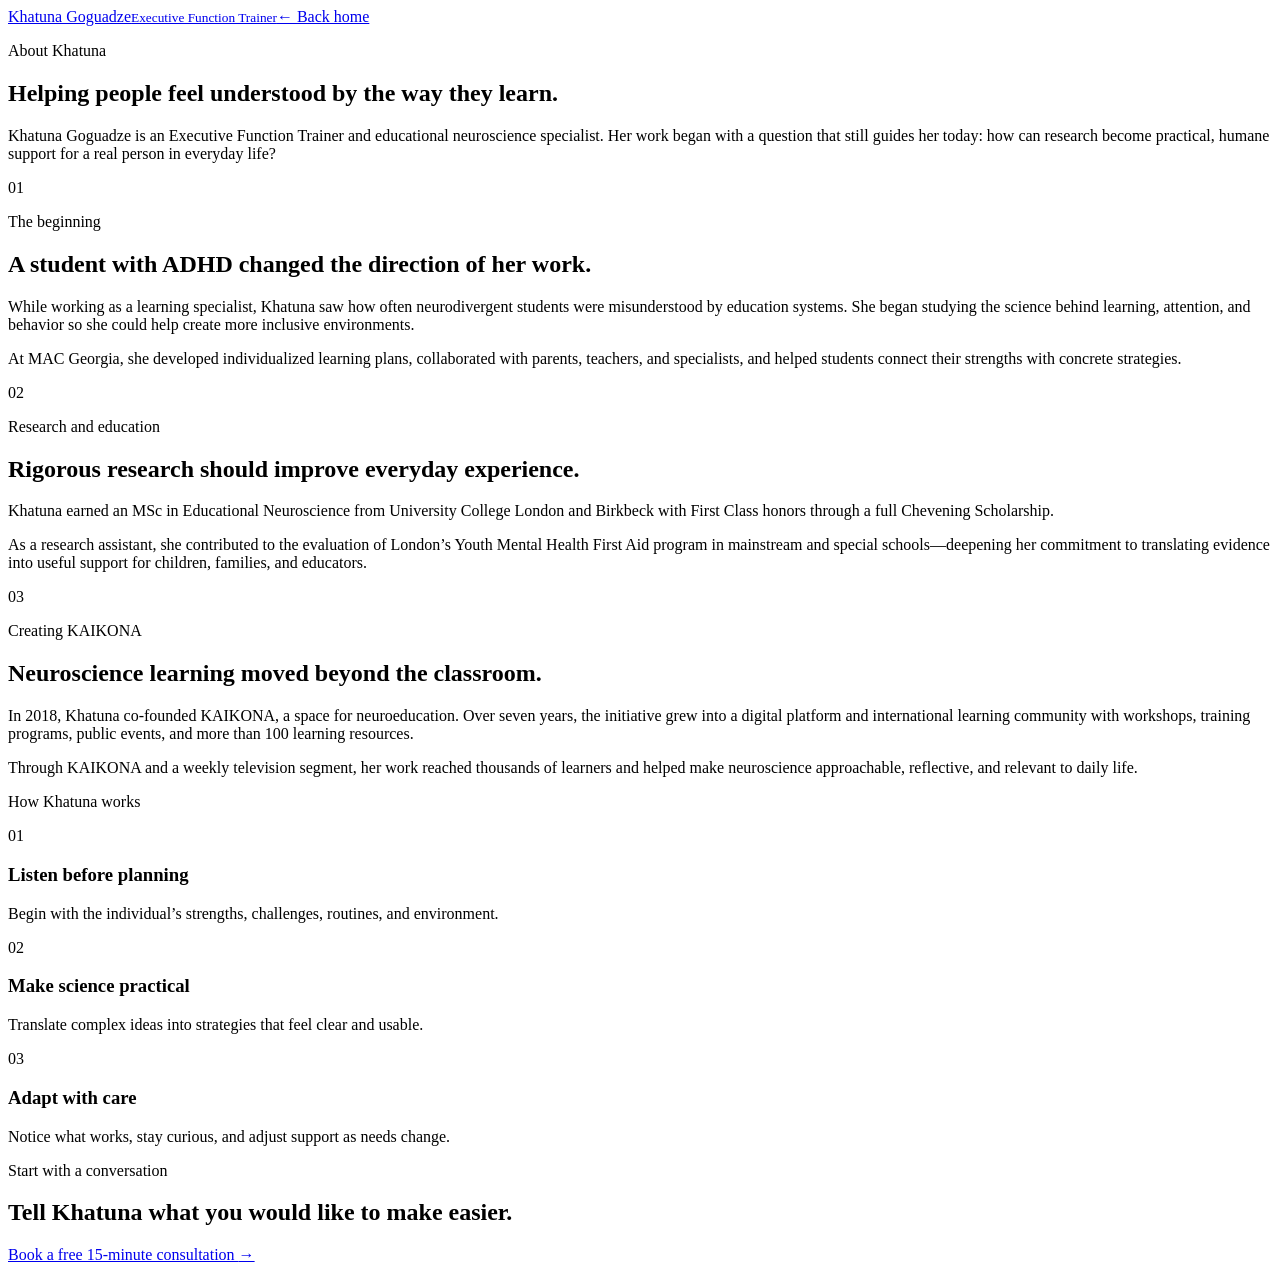
==== about/index.html @ c10b7c5e "Support GitHub Pages subpath" ====
<!DOCTYPE html><html lang="en"><head><meta charSet="utf-8"/><meta name="viewport" content="width=device-width, initial-scale=1"/><link rel="stylesheet" href="/khatuna-goguadze/assets/index-TvldgPn5.css" data-rsc-css-href="/khatuna-goguadze/assets/index-TvldgPn5.css" data-precedence="vite-rsc/importer-resources"/><link rel="modulepreload" href="/khatuna-goguadze/assets/layout-segment-context-DGzH27dS.js" crossorigin=""/><link rel="modulepreload" href="/khatuna-goguadze/assets/rolldown-runtime-S-ySWqyJ.js" crossorigin=""/><link rel="modulepreload" href="/khatuna-goguadze/assets/index-D3ob8epa.js" crossorigin=""/><link rel="modulepreload" href="/khatuna-goguadze/assets/framework-CXnKph_e.js" crossorigin=""/><link rel="modulepreload" href="/khatuna-goguadze/assets/link-ikyh3zmi.js" crossorigin=""/><link rel="modulepreload" href="/khatuna-goguadze/assets/query-CMEgHEdo.js" crossorigin=""/><title>About Khatuna Goguadze | Executive Function Trainer</title><meta name="description" content="Learn about Khatuna Goguadze&#x27;s background in educational neuroscience, inclusive learning, and practical executive-function support."/><meta name="keywords" content="executive function trainer,educational neuroscience,memory and focus support,ADHD executive function support"/><meta name="author" content="Khatuna Goguadze"/><meta name="robots" content="index, follow"/><meta property="og:title" content="About Khatuna Goguadze"/><meta property="og:description" content="Educational neuroscience translated into practical, humane support for everyday learning, focus, and memory."/><meta property="og:url" content="https://khatuna-goguadze.rezoro.chatgpt.site/about"/><meta name="twitter:card" content="summary_large_image"/><meta name="twitter:title" content="Khatuna Goguadze | Executive Function Trainer"/><meta name="twitter:description" content="Neuroscience-informed support for memory, focus, and executive function."/><meta name="twitter:image" content="https://khatuna-goguadze.rezoro.chatgpt.site/og.jpg"/><link rel="canonical" href="https://khatuna-goguadze.rezoro.chatgpt.site/about"/><script>self.__VINEXT_RSC_PARAMS__={}</script><script>self.__VINEXT_RSC_NAV__={"pathname":"/about","searchParams":[]}</script><link rel="modulepreload" href="/khatuna-goguadze/assets/index-D3ob8epa.js" />
</head><body><script type="application/ld+json">{"@context":"https://schema.org","@type":"Person","name":"Khatuna Goguadze","url":"https://khatuna-goguadze.rezoro.chatgpt.site","image":"https://khatuna-goguadze.rezoro.chatgpt.site/images/khatuna-goguadze.jpg","jobTitle":"Executive Function Trainer","description":"Educational neuroscience specialist offering practical executive-function support for children, people navigating ADHD-related challenges, and older adults.","knowsAbout":["Executive function","Educational neuroscience","ADHD support","Memory and attention"],"alumniOf":[{"@type":"CollegeOrUniversity","name":"University College London"},{"@type":"CollegeOrUniversity","name":"Birkbeck, University of London"}]}</script><main class="about-page"><header class="project-header"><a href="/khatuna-goguadze/#top" class="brand"><span class="brand-name">Khatuna Goguadze<small>Executive Function Trainer</small></span></a><a href="/khatuna-goguadze/#about" class="back-link">← Back home</a></header><section class="about-page-hero"><div class="about-page-portrait"><div class="portrait-image" role="img" aria-label="Portrait of Khatuna Goguadze"></div></div><div class="about-page-intro"><p class="eyebrow">About Khatuna</p><h1>Helping people feel understood by the way they learn.</h1><p>Khatuna Goguadze is an Executive Function Trainer and educational neuroscience specialist. Her work began with a question that still guides her today: how can research become practical, humane support for a real person in everyday life?</p></div></section><section class="story-section"><div class="story-number">01</div><p class="eyebrow">The beginning</p><div><h2>A student with ADHD changed the direction of her work.</h2><p>While working as a learning specialist, Khatuna saw how often neurodivergent students were misunderstood by education systems. She began studying the science behind learning, attention, and behavior so she could help create more inclusive environments.</p><p>At MAC Georgia, she developed individualized learning plans, collaborated with parents, teachers, and specialists, and helped students connect their strengths with concrete strategies.</p></div></section><section class="story-section dark-story"><div class="story-number">02</div><p class="eyebrow">Research and education</p><div><h2>Rigorous research should improve everyday experience.</h2><p>Khatuna earned an MSc in Educational Neuroscience from University College London and Birkbeck with First Class honors through a full Chevening Scholarship.</p><p>As a research assistant, she contributed to the evaluation of London’s Youth Mental Health First Aid program in mainstream and special schools—deepening her commitment to translating evidence into useful support for children, families, and educators.</p></div></section><section class="story-section"><div class="story-number">03</div><p class="eyebrow">Creating KAIKONA</p><div><h2>Neuroscience learning moved beyond the classroom.</h2><p>In 2018, Khatuna co-founded KAIKONA, a space for neuroeducation. Over seven years, the initiative grew into a digital platform and international learning community with workshops, training programs, public events, and more than 100 learning resources.</p><p>Through KAIKONA and a weekly television segment, her work reached thousands of learners and helped make neuroscience approachable, reflective, and relevant to daily life.</p></div></section><section class="about-values"><p class="eyebrow">How Khatuna works</p><div><article><span>01</span><h3>Listen before planning</h3><p>Begin with the individual’s strengths, challenges, routines, and environment.</p></article><article><span>02</span><h3>Make science practical</h3><p>Translate complex ideas into strategies that feel clear and usable.</p></article><article><span>03</span><h3>Adapt with care</h3><p>Notice what works, stay curious, and adjust support as needs change.</p></article></div></section><section class="about-page-cta"><p class="eyebrow">Start with a conversation</p><h2>Tell Khatuna what you would like to make easier.</h2><a class="button button-large" href="mailto:khato.goguadze@gmail.com?subject=Free%2015-minute%20consultation&amp;body=Hello%20Khatuna%2C%0A%0AI%20would%20like%20to%20schedule%20a%20free%2015-minute%20consultation.">Book a free 15-minute consultation <span aria-hidden="true">→</span></a></section></main><script id="_R_">import("/khatuna-goguadze/assets/index-D3ob8epa.js")</script></body></html><script>self.__VINEXT_RSC_CHUNKS__=self.__VINEXT_RSC_CHUNKS__||[];self.__VINEXT_RSC_CHUNKS__.push("2:I[\"8c0f216c4604\",[],\"Children\",1]\n3:I[\"15c18cfaeeff\",[],\"LayoutSegmentProvider\",1]\n4:I[\"8c0f216c4604\",[],\"Slot\",1]\n5:I[\"593f344dc510\",[],\"RedirectBoundary\",1]\n:HL[\"/khatuna-goguadze/assets/index-TvldgPn5.css\",\"style\"]\n")</script><script>self.__VINEXT_RSC_CHUNKS__=self.__VINEXT_RSC_CHUNKS__||[];self.__VINEXT_RSC_CHUNKS__.push("0:{\"__route\":\"route:/about\",\"__interceptionContext\":null,\"__layoutIds\":[\"layout:/\"],\"__rootLayout\":\"/\",\"page:/about\":\"$L1\",\"layout:/\":[[[[\"$\",\"link\",\"css:/khatuna-goguadze/assets/index-TvldgPn5.css\",{\"rel\":\"stylesheet\",\"precedence\":\"vite-rsc/importer-resources\",\"href\":\"/khatuna-goguadze/assets/index-TvldgPn5.css\",\"data-rsc-css-href\":\"/khatuna-goguadze/assets/index-TvldgPn5.css\"}],\"$undefined\"],[\"$\",\"html\",null,{\"lang\":\"en\",\"children\":[\"$\",\"body\",null,{\"children\":[[\"$\",\"script\",null,{\"type\":\"application/ld+json\",\"dangerouslySetInnerHTML\":{\"__html\":\"{\\\"@context\\\":\\\"https://schema.org\\\",\\\"@type\\\":\\\"Person\\\",\\\"name\\\":\\\"Khatuna Goguadze\\\",\\\"url\\\":\\\"https://khatuna-goguadze.rezoro.chatgpt.site\\\",\\\"image\\\":\\\"https://khatuna-goguadze.rezoro.chatgpt.site/images/khatuna-goguadze.jpg\\\",\\\"jobTitle\\\":\\\"Executive Function Trainer\\\",\\\"description\\\":\\\"Educational neuroscience specialist offering practical executive-function support for children, people navigating ADHD-related challenges, and older adults.\\\",\\\"knowsAbout\\\":[\\\"Executive function\\\",\\\"Educational neuroscience\\\",\\\"ADHD support\\\",\\\"Memory and attention\\\"],\\\"alumniOf\\\":[{\\\"@type\\\":\\\"CollegeOrUniversity\\\",\\\"name\\\":\\\"University College London\\\"},{\\\"@type\\\":\\\"CollegeOrUniversity\\\",\\\"name\\\":\\\"Birkbeck, University of London\\\"}]}\"}}],[\"$\",\"$L2\",null,{}]]}]}]],null],\"route:/about\":[[[\"$\",\"meta\",null,{\"charSet\":\"utf-8\"}],[[\"$\",\"title\",\"0\",{\"children\":\"About Khatuna Goguadze | Executive Function Trainer\"}],[\"$\",\"meta\",\"1\",{\"name\":\"description\",\"content\":\"Learn about Khatuna Goguadze's background in educational neuroscience, inclusive learning, and practical executive-function support.\"}],[\"$\",\"meta\",\"2\",{\"name\":\"keywords\",\"content\":\"executive function trainer,educational neuroscience,memory and focus support,ADHD executive function support\"}],[\"$\",\"meta\",\"3\",{\"name\":\"author\",\"content\":\"Khatuna Goguadze\"}],[\"$\",\"meta\",\"4\",{\"name\":\"robots\",\"content\":\"index, follow\"}],[\"$\",\"meta\",\"5\",{\"property\":\"og:title\",\"content\":\"About Khatuna Goguadze\"}],[\"$\",\"meta\",\"6\",{\"property\":\"og:description\",\"content\":\"Educational neuroscience translated into practical, humane support for everyday learning, focus, and memory.\"}],[\"$\",\"meta\",\"7\",{\"property\":\"og:url\",\"content\":\"https://khatuna-goguadze.rezoro.chatgpt.site/about\"}],[\"$\",\"meta\",\"8\",{\"name\":\"twitter:card\",\"content\":\"summary_large_image\"}],[\"$\",\"meta\",\"9\",{\"name\":\"twitter:title\",\"content\":\"Khatuna Goguadze | Executive Function Trainer\"}],[\"$\",\"meta\",\"10\",{\"name\":\"twitter:description\",\"content\":\"Neuroscience-informed support for memory, focus, and executive function.\"}],[\"$\",\"meta\",\"11\",{\"name\":\"twitter:image\",\"content\":\"https://khatuna-goguadze.rezoro.chatgpt.site/og.jpg\"}],[\"$\",\"link\",\"12\",{\"rel\":\"canonical\",\"href\":\"https://khatuna-goguadze.rezoro.chatgpt.site/about\"}]],[[\"$\",\"meta\",\"0\",{\"name\":\"viewport\",\"content\":\"width=device-width, initial-scale=1\"}]]],[\"$\",\"$L3\",null,{\"segmentMap\":{\"children\":[\"about\"]},\"children\":[\"$\",\"$L4\",null,{\"id\":\"layout:/\",\"parallelSlots\":\"$undefined\",\"children\":[\"$\",\"$L5\",null,{\"children\":[\"$\",\"$L3\",null,{\"segmentMap\":{\"children\":[]},\"children\":[\"$\",\"$L4\",null,{\"id\":\"page:/about\"}]}]}]}]}]],\"__layoutFlags\":{\"layout:/\":\"s\"},\"__artifactCompatibility\":{\"schemaVersion\":1,\"graphVersion\":\"app-route-graph:pxgtdg7iy2mv\",\"deploymentVersion\":\"b48afe8f-22c6-4207-8d89-408ee0035b2b\",\"appElementsSchemaVersion\":1,\"rscPayloadSchemaVersion\":1,\"rootBoundaryId\":\"/\",\"renderEpoch\":null}}\n6:I[\"c2747888630f\",[],\"default\",1]\n")</script><script>self.__VINEXT_RSC_CHUNKS__=self.__VINEXT_RSC_CHUNKS__||[];self.__VINEXT_RSC_CHUNKS__.push("1:[\"$\",\"main\",null,{\"className\":\"about-page\",\"children\":[[\"$\",\"header\",null,{\"className\":\"project-header\",\"children\":[[\"$\",\"$L6\",null,{\"className\":\"brand\",\"href\":\"/khatuna-goguadze/#top\",\"children\":[\"$\",\"span\",null,{\"className\":\"brand-name\",\"children\":[\"Khatuna Goguadze\",[\"$\",\"small\",null,{\"children\":\"Executive Function Trainer\"}]]}]}],[\"$\",\"$L6\",null,{\"className\":\"back-link\",\"href\":\"/khatuna-goguadze/#about\",\"children\":\"← Back home\"}]]}],[\"$\",\"section\",null,{\"className\":\"about-page-hero\",\"children\":[[\"$\",\"div\",null,{\"className\":\"about-page-portrait\",\"children\":[\"$\",\"div\",null,{\"className\":\"portrait-image\",\"role\":\"img\",\"aria-label\":\"Portrait of Khatuna Goguadze\"}]}],[\"$\",\"div\",null,{\"className\":\"about-page-intro\",\"children\":[[\"$\",\"p\",null,{\"className\":\"eyebrow\",\"children\":\"About Khatuna\"}],[\"$\",\"h1\",null,{\"children\":\"Helping people feel understood by the way they learn.\"}],[\"$\",\"p\",null,{\"children\":\"Khatuna Goguadze is an Executive Function Trainer and educational neuroscience specialist. Her work began with a question that still guides her today: how can research become practical, humane support for a real person in everyday life?\"}]]}]]}],[\"$\",\"section\",null,{\"className\":\"story-section\",\"children\":[[\"$\",\"div\",null,{\"className\":\"story-number\",\"children\":\"01\"}],[\"$\",\"p\",null,{\"className\":\"eyebrow\",\"children\":\"The beginning\"}],[\"$\",\"div\",null,{\"children\":[[\"$\",\"h2\",null,{\"children\":\"A student with ADHD changed the direction of her work.\"}],[\"$\",\"p\",null,{\"children\":\"While working as a learning specialist, Khatuna saw how often neurodivergent students were misunderstood by education systems. She began studying the science behind learning, attention, and behavior so she could help create more inclusive environments.\"}],[\"$\",\"p\",null,{\"children\":\"At MAC Georgia, she developed individualized learning plans, collaborated with parents, teachers, and specialists, and helped students connect their strengths with concrete strategies.\"}]]}]]}],[\"$\",\"section\",null,{\"className\":\"story-section dark-story\",\"children\":[[\"$\",\"div\",null,{\"className\":\"story-number\",\"children\":\"02\"}],[\"$\",\"p\",null,{\"className\":\"eyebrow\",\"children\":\"Research and education\"}],[\"$\",\"div\",null,{\"children\":[[\"$\",\"h2\",null,{\"children\":\"Rigorous research should improve everyday experience.\"}],[\"$\",\"p\",null,{\"children\":\"Khatuna earned an MSc in Educational Neuroscience from University College London and Birkbeck with First Class honors through a full Chevening Scholarship.\"}],[\"$\",\"p\",null,{\"children\":\"As a research assistant, she contributed to the evaluation of London’s Youth Mental Health First Aid program in mainstream and special schools—deepening her commitment to translating evidence into useful support for children, families, and educators.\"}]]}]]}],[\"$\",\"section\",null,{\"className\":\"story-section\",\"children\":[[\"$\",\"div\",null,{\"className\":\"story-number\",\"children\":\"03\"}],[\"$\",\"p\",null,{\"className\":\"eyebrow\",\"children\":\"Creating KAIKONA\"}],[\"$\",\"div\",null,{\"children\":[[\"$\",\"h2\",null,{\"children\":\"Neuroscience learning moved beyond the classroom.\"}],[\"$\",\"p\",null,{\"children\":\"In 2018, Khatuna co-founded KAIKONA, a space for neuroeducation. Over seven years, the initiative grew into a digital platform and international learning community with workshops, training programs, public events, and more than 100 learning resources.\"}],[\"$\",\"p\",null,{\"children\":\"Through KAIKONA and a weekly television segment, her work reached thousands of learners and helped make neuroscience approachable, reflective, and relevant to daily life.\"}]]}]]}],[\"$\",\"section\",null,{\"className\":\"about-values\",\"children\":[[\"$\",\"p\",null,{\"className\":\"eyebrow\",\"children\":\"How Khatuna works\"}],[\"$\",\"div\",null,{\"children\":[[\"$\",\"article\",null,{\"children\":[[\"$\",\"span\",null,{\"children\":\"01\"}],[\"$\",\"h3\",null,{\"children\":\"Listen before planning\"}],[\"$\",\"p\",null,{\"children\":\"Begin with the individual’s strengths, challenges, routines, and environment.\"}]]}],[\"$\",\"article\",null,{\"children\":[[\"$\",\"span\",null,{\"children\":\"02\"}],[\"$\",\"h3\",null,{\"children\":\"Make science practical\"}],[\"$\",\"p\",null,{\"children\":\"Translate complex ideas into strategies that feel clear and usable.\"}]]}],\"$L7\"]}]]}],\"$L8\"]}]\n7:[\"$\",\"article\",null,{\"children\":[[\"$\",\"span\",null,{\"children\":\"03\"}],[\"$\",\"h3\",null,{\"children\":\"Adapt with care\"}],[\"$\",\"p\",null,{\"children\":\"Notice what works, stay curious, and adjust support as needs change.\"}]]}]\n")</script><script>self.__VINEXT_RSC_CHUNKS__=self.__VINEXT_RSC_CHUNKS__||[];self.__VINEXT_RSC_CHUNKS__.push("8:[\"$\",\"section\",null,{\"className\":\"about-page-cta\",\"children\":[[\"$\",\"p\",null,{\"className\":\"eyebrow\",\"children\":\"Start with a conversation\"}],[\"$\",\"h2\",null,{\"children\":\"Tell Khatuna what you would like to make easier.\"}],[\"$\",\"a\",null,{\"className\":\"button button-large\",\"href\":\"mailto:khato.goguadze@gmail.com?subject=Free%2015-minute%20consultation\u0026body=Hello%20Khatuna%2C%0A%0AI%20would%20like%20to%20schedule%20a%20free%2015-minute%20consultation.\",\"children\":[\"Book a free 15-minute consultation \",[\"$\",\"span\",null,{\"aria-hidden\":\"true\",\"children\":\"→\"}]]}]]}]\n")</script><script>self.__VINEXT_RSC_DONE__=true</script>
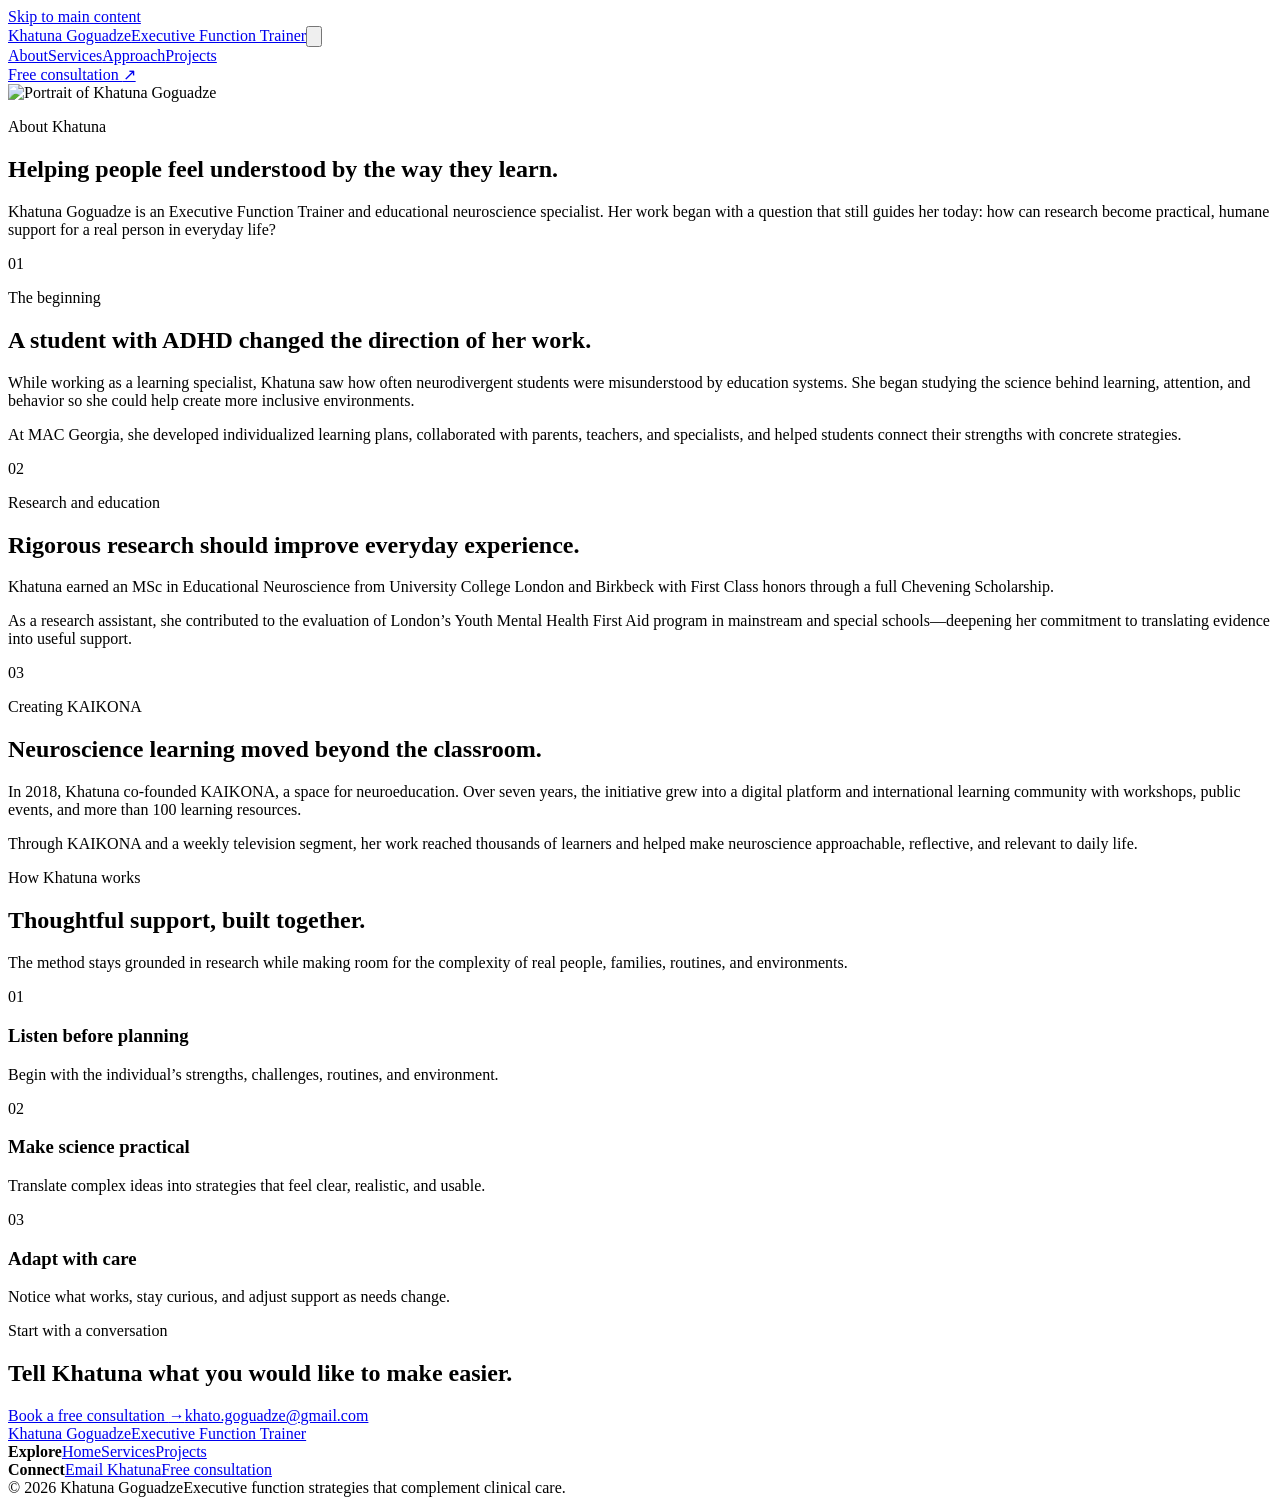
==== commit f617e4f1: "Redesign website UX and visual system" ====
--- a/about/index.html
+++ b/about/index.html
@@ -1,2 +1,15 @@
-<!DOCTYPE html><html lang="en"><head><meta charSet="utf-8"/><meta name="viewport" content="width=device-width, initial-scale=1"/><link rel="stylesheet" href="/khatuna-goguadze/assets/index-TvldgPn5.css" data-rsc-css-href="/khatuna-goguadze/assets/index-TvldgPn5.css" data-precedence="vite-rsc/importer-resources"/><link rel="modulepreload" href="/khatuna-goguadze/assets/layout-segment-context-DGzH27dS.js" crossorigin=""/><link rel="modulepreload" href="/khatuna-goguadze/assets/rolldown-runtime-S-ySWqyJ.js" crossorigin=""/><link rel="modulepreload" href="/khatuna-goguadze/assets/index-D3ob8epa.js" crossorigin=""/><link rel="modulepreload" href="/khatuna-goguadze/assets/framework-CXnKph_e.js" crossorigin=""/><link rel="modulepreload" href="/khatuna-goguadze/assets/link-ikyh3zmi.js" crossorigin=""/><link rel="modulepreload" href="/khatuna-goguadze/assets/query-CMEgHEdo.js" crossorigin=""/><title>About Khatuna Goguadze | Executive Function Trainer</title><meta name="description" content="Learn about Khatuna Goguadze&#x27;s background in educational neuroscience, inclusive learning, and practical executive-function support."/><meta name="keywords" content="executive function trainer,educational neuroscience,memory and focus support,ADHD executive function support"/><meta name="author" content="Khatuna Goguadze"/><meta name="robots" content="index, follow"/><meta property="og:title" content="About Khatuna Goguadze"/><meta property="og:description" content="Educational neuroscience translated into practical, humane support for everyday learning, focus, and memory."/><meta property="og:url" content="https://khatuna-goguadze.rezoro.chatgpt.site/about"/><meta name="twitter:card" content="summary_large_image"/><meta name="twitter:title" content="Khatuna Goguadze | Executive Function Trainer"/><meta name="twitter:description" content="Neuroscience-informed support for memory, focus, and executive function."/><meta name="twitter:image" content="https://khatuna-goguadze.rezoro.chatgpt.site/og.jpg"/><link rel="canonical" href="https://khatuna-goguadze.rezoro.chatgpt.site/about"/><script>self.__VINEXT_RSC_PARAMS__={}</script><script>self.__VINEXT_RSC_NAV__={"pathname":"/about","searchParams":[]}</script><link rel="modulepreload" href="/khatuna-goguadze/assets/index-D3ob8epa.js" />
-</head><body><script type="application/ld+json">{"@context":"https://schema.org","@type":"Person","name":"Khatuna Goguadze","url":"https://khatuna-goguadze.rezoro.chatgpt.site","image":"https://khatuna-goguadze.rezoro.chatgpt.site/images/khatuna-goguadze.jpg","jobTitle":"Executive Function Trainer","description":"Educational neuroscience specialist offering practical executive-function support for children, people navigating ADHD-related challenges, and older adults.","knowsAbout":["Executive function","Educational neuroscience","ADHD support","Memory and attention"],"alumniOf":[{"@type":"CollegeOrUniversity","name":"University College London"},{"@type":"CollegeOrUniversity","name":"Birkbeck, University of London"}]}</script><main class="about-page"><header class="project-header"><a href="/khatuna-goguadze/#top" class="brand"><span class="brand-name">Khatuna Goguadze<small>Executive Function Trainer</small></span></a><a href="/khatuna-goguadze/#about" class="back-link">← Back home</a></header><section class="about-page-hero"><div class="about-page-portrait"><div class="portrait-image" role="img" aria-label="Portrait of Khatuna Goguadze"></div></div><div class="about-page-intro"><p class="eyebrow">About Khatuna</p><h1>Helping people feel understood by the way they learn.</h1><p>Khatuna Goguadze is an Executive Function Trainer and educational neuroscience specialist. Her work began with a question that still guides her today: how can research become practical, humane support for a real person in everyday life?</p></div></section><section class="story-section"><div class="story-number">01</div><p class="eyebrow">The beginning</p><div><h2>A student with ADHD changed the direction of her work.</h2><p>While working as a learning specialist, Khatuna saw how often neurodivergent students were misunderstood by education systems. She began studying the science behind learning, attention, and behavior so she could help create more inclusive environments.</p><p>At MAC Georgia, she developed individualized learning plans, collaborated with parents, teachers, and specialists, and helped students connect their strengths with concrete strategies.</p></div></section><section class="story-section dark-story"><div class="story-number">02</div><p class="eyebrow">Research and education</p><div><h2>Rigorous research should improve everyday experience.</h2><p>Khatuna earned an MSc in Educational Neuroscience from University College London and Birkbeck with First Class honors through a full Chevening Scholarship.</p><p>As a research assistant, she contributed to the evaluation of London’s Youth Mental Health First Aid program in mainstream and special schools—deepening her commitment to translating evidence into useful support for children, families, and educators.</p></div></section><section class="story-section"><div class="story-number">03</div><p class="eyebrow">Creating KAIKONA</p><div><h2>Neuroscience learning moved beyond the classroom.</h2><p>In 2018, Khatuna co-founded KAIKONA, a space for neuroeducation. Over seven years, the initiative grew into a digital platform and international learning community with workshops, training programs, public events, and more than 100 learning resources.</p><p>Through KAIKONA and a weekly television segment, her work reached thousands of learners and helped make neuroscience approachable, reflective, and relevant to daily life.</p></div></section><section class="about-values"><p class="eyebrow">How Khatuna works</p><div><article><span>01</span><h3>Listen before planning</h3><p>Begin with the individual’s strengths, challenges, routines, and environment.</p></article><article><span>02</span><h3>Make science practical</h3><p>Translate complex ideas into strategies that feel clear and usable.</p></article><article><span>03</span><h3>Adapt with care</h3><p>Notice what works, stay curious, and adjust support as needs change.</p></article></div></section><section class="about-page-cta"><p class="eyebrow">Start with a conversation</p><h2>Tell Khatuna what you would like to make easier.</h2><a class="button button-large" href="mailto:khato.goguadze@gmail.com?subject=Free%2015-minute%20consultation&amp;body=Hello%20Khatuna%2C%0A%0AI%20would%20like%20to%20schedule%20a%20free%2015-minute%20consultation.">Book a free 15-minute consultation <span aria-hidden="true">→</span></a></section></main><script id="_R_">import("/khatuna-goguadze/assets/index-D3ob8epa.js")</script></body></html><script>self.__VINEXT_RSC_CHUNKS__=self.__VINEXT_RSC_CHUNKS__||[];self.__VINEXT_RSC_CHUNKS__.push("2:I[\"8c0f216c4604\",[],\"Children\",1]\n3:I[\"15c18cfaeeff\",[],\"LayoutSegmentProvider\",1]\n4:I[\"8c0f216c4604\",[],\"Slot\",1]\n5:I[\"593f344dc510\",[],\"RedirectBoundary\",1]\n:HL[\"/khatuna-goguadze/assets/index-TvldgPn5.css\",\"style\"]\n")</script><script>self.__VINEXT_RSC_CHUNKS__=self.__VINEXT_RSC_CHUNKS__||[];self.__VINEXT_RSC_CHUNKS__.push("0:{\"__route\":\"route:/about\",\"__interceptionContext\":null,\"__layoutIds\":[\"layout:/\"],\"__rootLayout\":\"/\",\"page:/about\":\"$L1\",\"layout:/\":[[[[\"$\",\"link\",\"css:/khatuna-goguadze/assets/index-TvldgPn5.css\",{\"rel\":\"stylesheet\",\"precedence\":\"vite-rsc/importer-resources\",\"href\":\"/khatuna-goguadze/assets/index-TvldgPn5.css\",\"data-rsc-css-href\":\"/khatuna-goguadze/assets/index-TvldgPn5.css\"}],\"$undefined\"],[\"$\",\"html\",null,{\"lang\":\"en\",\"children\":[\"$\",\"body\",null,{\"children\":[[\"$\",\"script\",null,{\"type\":\"application/ld+json\",\"dangerouslySetInnerHTML\":{\"__html\":\"{\\\"@context\\\":\\\"https://schema.org\\\",\\\"@type\\\":\\\"Person\\\",\\\"name\\\":\\\"Khatuna Goguadze\\\",\\\"url\\\":\\\"https://khatuna-goguadze.rezoro.chatgpt.site\\\",\\\"image\\\":\\\"https://khatuna-goguadze.rezoro.chatgpt.site/images/khatuna-goguadze.jpg\\\",\\\"jobTitle\\\":\\\"Executive Function Trainer\\\",\\\"description\\\":\\\"Educational neuroscience specialist offering practical executive-function support for children, people navigating ADHD-related challenges, and older adults.\\\",\\\"knowsAbout\\\":[\\\"Executive function\\\",\\\"Educational neuroscience\\\",\\\"ADHD support\\\",\\\"Memory and attention\\\"],\\\"alumniOf\\\":[{\\\"@type\\\":\\\"CollegeOrUniversity\\\",\\\"name\\\":\\\"University College London\\\"},{\\\"@type\\\":\\\"CollegeOrUniversity\\\",\\\"name\\\":\\\"Birkbeck, University of London\\\"}]}\"}}],[\"$\",\"$L2\",null,{}]]}]}]],null],\"route:/about\":[[[\"$\",\"meta\",null,{\"charSet\":\"utf-8\"}],[[\"$\",\"title\",\"0\",{\"children\":\"About Khatuna Goguadze | Executive Function Trainer\"}],[\"$\",\"meta\",\"1\",{\"name\":\"description\",\"content\":\"Learn about Khatuna Goguadze's background in educational neuroscience, inclusive learning, and practical executive-function support.\"}],[\"$\",\"meta\",\"2\",{\"name\":\"keywords\",\"content\":\"executive function trainer,educational neuroscience,memory and focus support,ADHD executive function support\"}],[\"$\",\"meta\",\"3\",{\"name\":\"author\",\"content\":\"Khatuna Goguadze\"}],[\"$\",\"meta\",\"4\",{\"name\":\"robots\",\"content\":\"index, follow\"}],[\"$\",\"meta\",\"5\",{\"property\":\"og:title\",\"content\":\"About Khatuna Goguadze\"}],[\"$\",\"meta\",\"6\",{\"property\":\"og:description\",\"content\":\"Educational neuroscience translated into practical, humane support for everyday learning, focus, and memory.\"}],[\"$\",\"meta\",\"7\",{\"property\":\"og:url\",\"content\":\"https://khatuna-goguadze.rezoro.chatgpt.site/about\"}],[\"$\",\"meta\",\"8\",{\"name\":\"twitter:card\",\"content\":\"summary_large_image\"}],[\"$\",\"meta\",\"9\",{\"name\":\"twitter:title\",\"content\":\"Khatuna Goguadze | Executive Function Trainer\"}],[\"$\",\"meta\",\"10\",{\"name\":\"twitter:description\",\"content\":\"Neuroscience-informed support for memory, focus, and executive function.\"}],[\"$\",\"meta\",\"11\",{\"name\":\"twitter:image\",\"content\":\"https://khatuna-goguadze.rezoro.chatgpt.site/og.jpg\"}],[\"$\",\"link\",\"12\",{\"rel\":\"canonical\",\"href\":\"https://khatuna-goguadze.rezoro.chatgpt.site/about\"}]],[[\"$\",\"meta\",\"0\",{\"name\":\"viewport\",\"content\":\"width=device-width, initial-scale=1\"}]]],[\"$\",\"$L3\",null,{\"segmentMap\":{\"children\":[\"about\"]},\"children\":[\"$\",\"$L4\",null,{\"id\":\"layout:/\",\"parallelSlots\":\"$undefined\",\"children\":[\"$\",\"$L5\",null,{\"children\":[\"$\",\"$L3\",null,{\"segmentMap\":{\"children\":[]},\"children\":[\"$\",\"$L4\",null,{\"id\":\"page:/about\"}]}]}]}]}]],\"__layoutFlags\":{\"layout:/\":\"s\"},\"__artifactCompatibility\":{\"schemaVersion\":1,\"graphVersion\":\"app-route-graph:pxgtdg7iy2mv\",\"deploymentVersion\":\"b48afe8f-22c6-4207-8d89-408ee0035b2b\",\"appElementsSchemaVersion\":1,\"rscPayloadSchemaVersion\":1,\"rootBoundaryId\":\"/\",\"renderEpoch\":null}}\n6:I[\"c2747888630f\",[],\"default\",1]\n")</script><script>self.__VINEXT_RSC_CHUNKS__=self.__VINEXT_RSC_CHUNKS__||[];self.__VINEXT_RSC_CHUNKS__.push("1:[\"$\",\"main\",null,{\"className\":\"about-page\",\"children\":[[\"$\",\"header\",null,{\"className\":\"project-header\",\"children\":[[\"$\",\"$L6\",null,{\"className\":\"brand\",\"href\":\"/khatuna-goguadze/#top\",\"children\":[\"$\",\"span\",null,{\"className\":\"brand-name\",\"children\":[\"Khatuna Goguadze\",[\"$\",\"small\",null,{\"children\":\"Executive Function Trainer\"}]]}]}],[\"$\",\"$L6\",null,{\"className\":\"back-link\",\"href\":\"/khatuna-goguadze/#about\",\"children\":\"← Back home\"}]]}],[\"$\",\"section\",null,{\"className\":\"about-page-hero\",\"children\":[[\"$\",\"div\",null,{\"className\":\"about-page-portrait\",\"children\":[\"$\",\"div\",null,{\"className\":\"portrait-image\",\"role\":\"img\",\"aria-label\":\"Portrait of Khatuna Goguadze\"}]}],[\"$\",\"div\",null,{\"className\":\"about-page-intro\",\"children\":[[\"$\",\"p\",null,{\"className\":\"eyebrow\",\"children\":\"About Khatuna\"}],[\"$\",\"h1\",null,{\"children\":\"Helping people feel understood by the way they learn.\"}],[\"$\",\"p\",null,{\"children\":\"Khatuna Goguadze is an Executive Function Trainer and educational neuroscience specialist. Her work began with a question that still guides her today: how can research become practical, humane support for a real person in everyday life?\"}]]}]]}],[\"$\",\"section\",null,{\"className\":\"story-section\",\"children\":[[\"$\",\"div\",null,{\"className\":\"story-number\",\"children\":\"01\"}],[\"$\",\"p\",null,{\"className\":\"eyebrow\",\"children\":\"The beginning\"}],[\"$\",\"div\",null,{\"children\":[[\"$\",\"h2\",null,{\"children\":\"A student with ADHD changed the direction of her work.\"}],[\"$\",\"p\",null,{\"children\":\"While working as a learning specialist, Khatuna saw how often neurodivergent students were misunderstood by education systems. She began studying the science behind learning, attention, and behavior so she could help create more inclusive environments.\"}],[\"$\",\"p\",null,{\"children\":\"At MAC Georgia, she developed individualized learning plans, collaborated with parents, teachers, and specialists, and helped students connect their strengths with concrete strategies.\"}]]}]]}],[\"$\",\"section\",null,{\"className\":\"story-section dark-story\",\"children\":[[\"$\",\"div\",null,{\"className\":\"story-number\",\"children\":\"02\"}],[\"$\",\"p\",null,{\"className\":\"eyebrow\",\"children\":\"Research and education\"}],[\"$\",\"div\",null,{\"children\":[[\"$\",\"h2\",null,{\"children\":\"Rigorous research should improve everyday experience.\"}],[\"$\",\"p\",null,{\"children\":\"Khatuna earned an MSc in Educational Neuroscience from University College London and Birkbeck with First Class honors through a full Chevening Scholarship.\"}],[\"$\",\"p\",null,{\"children\":\"As a research assistant, she contributed to the evaluation of London’s Youth Mental Health First Aid program in mainstream and special schools—deepening her commitment to translating evidence into useful support for children, families, and educators.\"}]]}]]}],[\"$\",\"section\",null,{\"className\":\"story-section\",\"children\":[[\"$\",\"div\",null,{\"className\":\"story-number\",\"children\":\"03\"}],[\"$\",\"p\",null,{\"className\":\"eyebrow\",\"children\":\"Creating KAIKONA\"}],[\"$\",\"div\",null,{\"children\":[[\"$\",\"h2\",null,{\"children\":\"Neuroscience learning moved beyond the classroom.\"}],[\"$\",\"p\",null,{\"children\":\"In 2018, Khatuna co-founded KAIKONA, a space for neuroeducation. Over seven years, the initiative grew into a digital platform and international learning community with workshops, training programs, public events, and more than 100 learning resources.\"}],[\"$\",\"p\",null,{\"children\":\"Through KAIKONA and a weekly television segment, her work reached thousands of learners and helped make neuroscience approachable, reflective, and relevant to daily life.\"}]]}]]}],[\"$\",\"section\",null,{\"className\":\"about-values\",\"children\":[[\"$\",\"p\",null,{\"className\":\"eyebrow\",\"children\":\"How Khatuna works\"}],[\"$\",\"div\",null,{\"children\":[[\"$\",\"article\",null,{\"children\":[[\"$\",\"span\",null,{\"children\":\"01\"}],[\"$\",\"h3\",null,{\"children\":\"Listen before planning\"}],[\"$\",\"p\",null,{\"children\":\"Begin with the individual’s strengths, challenges, routines, and environment.\"}]]}],[\"$\",\"article\",null,{\"children\":[[\"$\",\"span\",null,{\"children\":\"02\"}],[\"$\",\"h3\",null,{\"children\":\"Make science practical\"}],[\"$\",\"p\",null,{\"children\":\"Translate complex ideas into strategies that feel clear and usable.\"}]]}],\"$L7\"]}]]}],\"$L8\"]}]\n7:[\"$\",\"article\",null,{\"children\":[[\"$\",\"span\",null,{\"children\":\"03\"}],[\"$\",\"h3\",null,{\"children\":\"Adapt with care\"}],[\"$\",\"p\",null,{\"children\":\"Notice what works, stay curious, and adjust support as needs change.\"}]]}]\n")</script><script>self.__VINEXT_RSC_CHUNKS__=self.__VINEXT_RSC_CHUNKS__||[];self.__VINEXT_RSC_CHUNKS__.push("8:[\"$\",\"section\",null,{\"className\":\"about-page-cta\",\"children\":[[\"$\",\"p\",null,{\"className\":\"eyebrow\",\"children\":\"Start with a conversation\"}],[\"$\",\"h2\",null,{\"children\":\"Tell Khatuna what you would like to make easier.\"}],[\"$\",\"a\",null,{\"className\":\"button button-large\",\"href\":\"mailto:khato.goguadze@gmail.com?subject=Free%2015-minute%20consultation\u0026body=Hello%20Khatuna%2C%0A%0AI%20would%20like%20to%20schedule%20a%20free%2015-minute%20consultation.\",\"children\":[\"Book a free 15-minute consultation \",[\"$\",\"span\",null,{\"aria-hidden\":\"true\",\"children\":\"→\"}]]}]]}]\n")</script><script>self.__VINEXT_RSC_DONE__=true</script>+<!doctype html><html lang="en"><head><meta charset="utf-8"><meta name="viewport" content="width=device-width, initial-scale=1"><title>About Khatuna Goguadze | Executive Function Trainer</title><meta name="description" content="Meet Khatuna Goguadze, an Executive Function Trainer and educational neuroscience specialist."><link rel="stylesheet" href="/khatuna-goguadze/assets/redesign.css"><script src="/khatuna-goguadze/assets/redesign.js" defer></script></head><body>
+<a class="skip-link" href="#main">Skip to main content</a>
+<header class="site-header"><div class="container nav-wrap"><a class="brand" href="/khatuna-goguadze/">Khatuna Goguadze<span>Executive Function Trainer</span></a><button class="menu-button" type="button" aria-expanded="false" aria-controls="main-navigation" aria-label="Open navigation"><svg viewBox="0 0 24 24" fill="none" stroke="currentColor" stroke-width="2" aria-hidden="true"><path d="M4 7h16M4 12h16M4 17h16"/></svg></button><nav class="nav-links" id="main-navigation" aria-label="Main navigation"><a href="/khatuna-goguadze/#about">About</a><a href="/khatuna-goguadze/#services">Services</a><a href="/khatuna-goguadze/#approach">Approach</a><a href="/khatuna-goguadze/projects/">Projects</a></nav><a class="button header-cta" href="mailto:khato.goguadze@gmail.com?subject=Free%2015-minute%20consultation">Free consultation <span aria-hidden="true">↗</span></a></div></header>
+<main id="main">
+  <section class="page-hero"><div class="container split"><div class="portrait-card reveal"><img src="/khatuna-goguadze/images/khatuna-goguadze.jpg" alt="Portrait of Khatuna Goguadze" width="1295" height="1600"></div><div class="reveal"><p class="eyebrow">About Khatuna</p><h1>Helping people feel understood by the way they learn.</h1><p class="lede">Khatuna Goguadze is an Executive Function Trainer and educational neuroscience specialist. Her work began with a question that still guides her today: how can research become practical, humane support for a real person in everyday life?</p></div></div></section>
+  <section class="section-tight"><div class="container">
+    <article class="story-grid reveal"><span class="page-index">01</span><div><p class="eyebrow">The beginning</p><h2>A student with ADHD changed the direction of her work.</h2></div><div class="story-copy"><p>While working as a learning specialist, Khatuna saw how often neurodivergent students were misunderstood by education systems. She began studying the science behind learning, attention, and behavior so she could help create more inclusive environments.</p><p>At MAC Georgia, she developed individualized learning plans, collaborated with parents, teachers, and specialists, and helped students connect their strengths with concrete strategies.</p></div></article>
+    <article class="story-grid reveal"><span class="page-index">02</span><div><p class="eyebrow">Research and education</p><h2>Rigorous research should improve everyday experience.</h2></div><div class="story-copy"><p>Khatuna earned an MSc in Educational Neuroscience from University College London and Birkbeck with First Class honors through a full Chevening Scholarship.</p><p>As a research assistant, she contributed to the evaluation of London’s Youth Mental Health First Aid program in mainstream and special schools—deepening her commitment to translating evidence into useful support.</p></div></article>
+    <article class="story-grid reveal"><span class="page-index">03</span><div><p class="eyebrow">Creating KAIKONA</p><h2>Neuroscience learning moved beyond the classroom.</h2></div><div class="story-copy"><p>In 2018, Khatuna co-founded KAIKONA, a space for neuroeducation. Over seven years, the initiative grew into a digital platform and international learning community with workshops, public events, and more than 100 learning resources.</p><p>Through KAIKONA and a weekly television segment, her work reached thousands of learners and helped make neuroscience approachable, reflective, and relevant to daily life.</p></div></article>
+  </div></section>
+  <section class="section surface-section"><div class="container"><div class="section-heading reveal"><div><p class="eyebrow">How Khatuna works</p><h2>Thoughtful support, built together.</h2></div><p>The method stays grounded in research while making room for the complexity of real people, families, routines, and environments.</p></div><div class="values-grid"><article class="value reveal"><span>01</span><h3>Listen before planning</h3><p>Begin with the individual’s strengths, challenges, routines, and environment.</p></article><article class="value reveal"><span>02</span><h3>Make science practical</h3><p>Translate complex ideas into strategies that feel clear, realistic, and usable.</p></article><article class="value reveal"><span>03</span><h3>Adapt with care</h3><p>Notice what works, stay curious, and adjust support as needs change.</p></article></div></div></section>
+  <section class="section"><div class="container cta-panel reveal"><div><p class="eyebrow">Start with a conversation</p><h2>Tell Khatuna what you would like to make easier.</h2></div><div class="cta-actions"><a class="button light" href="mailto:khato.goguadze@gmail.com?subject=Free%2015-minute%20consultation">Book a free consultation <span aria-hidden="true">→</span></a><a href="mailto:khato.goguadze@gmail.com">khato.goguadze@gmail.com</a></div></div></section>
+</main>
+<footer class="site-footer"><div class="container"><div class="footer-grid"><a class="brand" href="/khatuna-goguadze/">Khatuna Goguadze<span>Executive Function Trainer</span></a><nav class="footer-links" aria-label="Explore"><strong>Explore</strong><a href="/khatuna-goguadze/">Home</a><a href="/khatuna-goguadze/#services">Services</a><a href="/khatuna-goguadze/projects/">Projects</a></nav><div class="footer-links"><strong>Connect</strong><a href="mailto:khato.goguadze@gmail.com">Email Khatuna</a><a href="mailto:khato.goguadze@gmail.com?subject=Free%2015-minute%20consultation">Free consultation</a></div></div><div class="footer-bottom"><span>© 2026 Khatuna Goguadze</span><span>Executive function strategies that complement clinical care.</span></div></div></footer>
+</body></html>
